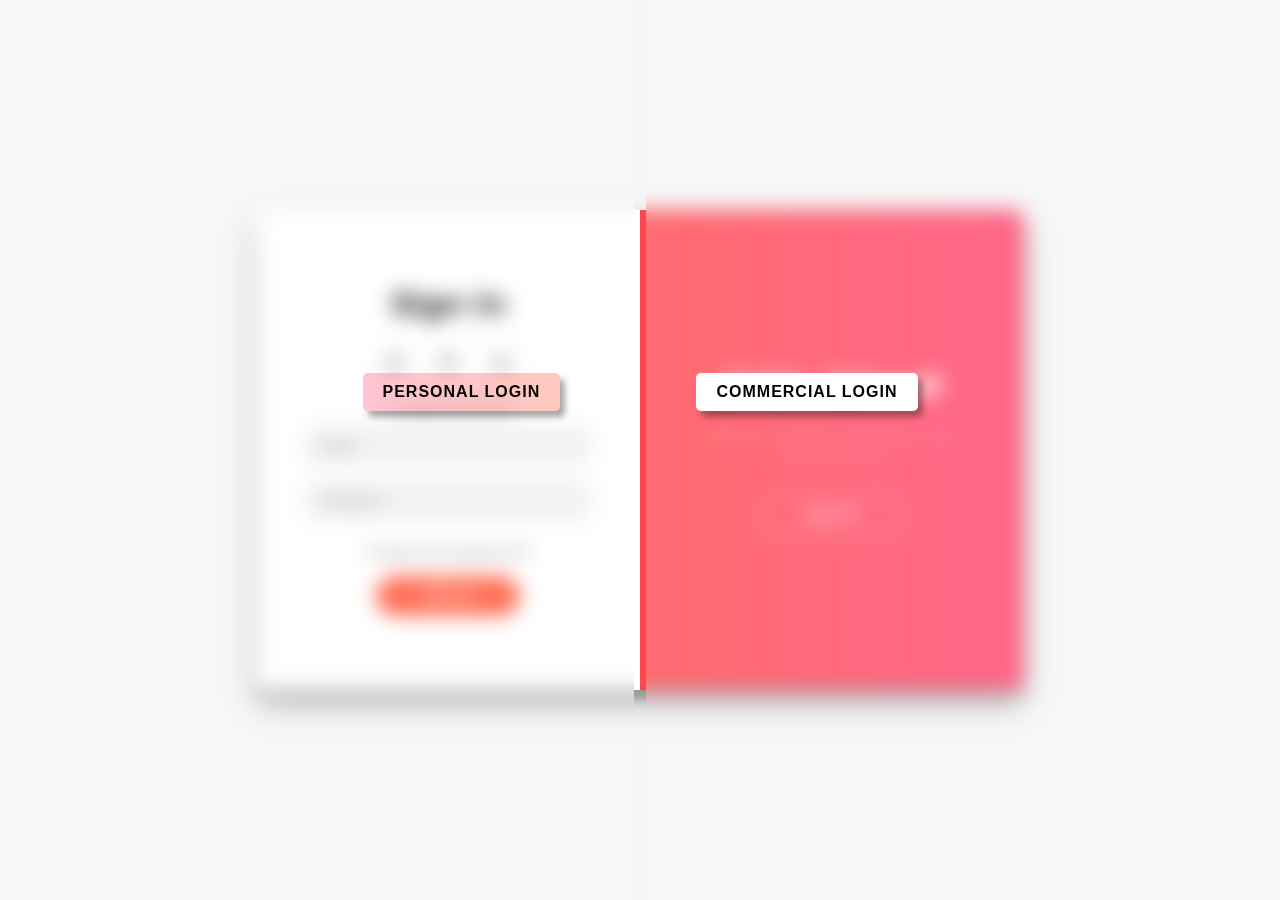
==== index.html @ b409294d "1st commit" ====
<!DOCTYPE html>
<html lang="en">

<head>
    <meta charset="UTF-8">
    <meta name="viewport" content="width=device-width, initial-scale=1.0">
    <title>WEBKNOT</title>
    <link href="https://cdnjs.cloudflare.com/ajax/libs/font-awesome/6.0.0/css/all.min.css" rel="stylesheet" />
    <link rel="icon" type="image/png" href="Asset/Designer.png">
    <style>
        @import url("https://fonts.googleapis.com/css?family=Montserrat:400,800");

        * {
            box-sizing: border-box;
        }

        body {
            background: #f6f5f7;
            display: flex;
            justify-content: center;
            align-items: center;
            flex-direction: column;
            font-family: "Montserrat", sans-serif;
            height: 100vh;
            margin: -20px 0 50px;
        }

        h1 {
            font-weight: bold;
            margin: 0;
        }

        h2 {
            text-align: center;
        }

        p {
            font-size: 14px;
            font-weight: 100;
            line-height: 20px;
            letter-spacing: 0.5px;
            margin: 20px 0 30px;
        }

        span {
            font-size: 12px;
        }

        a {
            color: #333;
            font-size: 14px;
            text-decoration: none;
            margin: 15px 0;
        }

        button {
            border-radius: 20px;
            border: 1px solid #ff4b2b;
            background-color: #ff4b2b;
            color: #ffffff;
            font-size: 12px;
            font-weight: bold;
            padding: 12px 45px;
            letter-spacing: 1px;
            text-transform: uppercase;
            transition: transform 80ms ease-in;
        }

        button:active {
            transform: scale(0.95);
        }

        button:focus {
            outline: none;
        }

        button.ghost {
            background-color: transparent;
            border-color: #ffffff;
        }

        form {
            background-color: #ffffff;
            display: flex;
            align-items: center;
            justify-content: center;
            flex-direction: column;
            padding: 0 50px;
            height: 100%;
            text-align: center;
        }

        input {
            background-color: #eee;
            border: none;
            padding: 12px 15px;
            margin: 8px 0;
            width: 100%;
        }

        .container {
            background-color: #fff;
            border-radius: 10px;
            box-shadow: 0 14px 28px rgba(0, 0, 0, 0.25), 0 10px 10px rgba(0, 0, 0, 0.22);
            position: relative;
            overflow: hidden;
            width: 768px;
            max-width: 100%;
            min-height: 480px;
        }

        .form-container {
            position: absolute;
            top: 0;
            height: 100%;
            transition: all 0.6s ease-in-out;
        }

        .sign-in-container {
            left: 0;
            width: 50%;
            z-index: 2;
        }

        .container.right-panel-active .sign-in-container {
            transform: translateX(100%);
        }

        .sign-up-container {
            left: 0;
            width: 50%;
            opacity: 0;
            z-index: 1;
        }

        .container.right-panel-active .sign-up-container {
            transform: translateX(100%);
            opacity: 1;
            z-index: 5;
            animation: show 0.6s;
        }

        @keyframes show {

            0%,
            49.99% {
                opacity: 0;
                z-index: 1;
            }

            50%,
            100% {
                opacity: 1;
                z-index: 5;
            }
        }

        .overlay-container {
            position: absolute;
            top: 0;
            left: 50%;
            width: 50%;
            height: 100%;
            overflow: hidden;
            transition: transform 0.6s ease-in-out;
            z-index: 100;
        }

        .container.right-panel-active .overlay-container {
            transform: translateX(-100%);
        }

        .overlay {
            background: #ff416c;
            background: -webkit-linear-gradient(to right, #ff4b2b, #ff416c);
            background: linear-gradient(to right, #ff4b2b, #ff416c);
            background-repeat: no-repeat;
            background-size: cover;
            background-position: 0 0;
            color: #ffffff;
            position: relative;
            left: -100%;
            height: 100%;
            width: 200%;
            transform: translateX(0);
            transition: transform 0.6s ease-in-out;
        }

        .container.right-panel-active .overlay {
            transform: translateX(50%);
        }

        .overlay-panel {
            position: absolute;
            display: flex;
            align-items: center;
            justify-content: center;
            flex-direction: column;
            padding: 0 40px;
            text-align: center;
            top: 0;
            height: 100%;
            width: 50%;
            transform: translateX(0);
            transition: transform 0.6s ease-in-out;
        }

        .overlay-left {
            transform: translateX(-20%);
        }

        .container.right-panel-active .overlay-left {
            transform: translateX(0);
        }

        .overlay-right {
            right: 0;
            transform: translateX(0);
        }

        .container.right-panel-active .overlay-right {
            transform: translateX(20%);
        }

        .social-container {
            margin: 20px 0;
        }

        .social-container a {
            border: 1px solid #dddddd;
            border-radius: 50%;
            display: inline-flex;
            justify-content: center;
            align-items: center;
            margin: 0 5px;
            height: 40px;
            width: 40px;
        }

        footer {
            background-color: #222;
            color: #fff;
            font-size: 14px;
            bottom: 0;
            position: fixed;
            left: 0;
            right: 0;
            text-align: center;
            z-index: 999;
        }

        footer p {
            margin: 10px 0;
        }

        footer i {
            color: red;
        }

        footer a {
            color: #3c97bf;
            text-decoration: none;
        }

        /* transperent top page start */
        body {
            margin: 0;
            height: 100vh;
            display: flex;
            justify-content: center;
            align-items: center;
            /* background-image: url('your-background-image.jpg'); Optional: Add a background image */
            background-size: cover;
            background-position: center;
            position: relative;
        }

        .glass-effect {
            display: flex;
            flex-direction: row;
        }

        .glass-effect-left {
            position: absolute;
            top: 0;
            left: 0;
            width: 49.5%;
            height: 100%;
            background: rgba(255, 255, 255, 0.2);
            /* Semi-transparent background */
            backdrop-filter: blur(10px);
            /* Apply blur effect */
            z-index: 9998;
            /* Ensure it is on top of all elements */
            pointer-events: none;
            /* Allow clicks to pass through */
            transition: transform 2s linear, opacity 2s linear;
            ;
            /* Add transition for transform and opacity */
        }

        .glass-effect-right {
            position: absolute;
            top: 0;
            right: 0;
            width: 49.5%;
            height: 100%;
            background: rgba(255, 255, 255, 0.2);
            /* Semi-transparent background */
            backdrop-filter: blur(10px);
            /* Apply blur effect */
            z-index: 9998;
            /* Ensure it is on top of all elements */
            pointer-events: none;
            /* Allow clicks to pass through */
            transition: transform 2s linear, opacity 2s linear;
            /* Add transition for transform and opacity */
        }

        .glass-effect.move-left,
        .left-button.move-left {
            transform: translateX(-100%);
            /* Move to the left */
            opacity: 0;
            /* Fade out */
            transition-duration: 2s;
        }

        .glass-effect.move-right,
        .right-button.move-right {
            transform: translateX(100%);
            /* Move to the left */
            opacity: 0;
            /* Fade out */
            transition-duration: 2s;
        }

        /* .glass-effect::before {
    content: '';
    position: absolute;
    top: 0;
    left: 50%;
    width: 8px; Adjust the width of the line
    height: 100%;
    background: rgba(0, 0, 0, 0.223); Color of the line
    transform: translateX(-50%) rotate(10deg); Rotate to create the diagonal effect
    transform-origin: top left; Set the origin for the rotation
    z-index: 9999; Ensure it is on top of the glass effect
} */
        .button-container {
            position: relative;
            display: flex;
            justify-content: space-between;
            top: 34%;
            margin: auto;
            width: 555px;
            z-index: 10001;
            /* Ensure buttons are on top of the glass effect */
        }

        .left-button,
        .right-button {
            padding: 10px 20px;
            font-size: 1rem;
            cursor: pointer;
            color: black;

            border: none;
            border-radius: 5px;
            box-shadow: 5px 6px 6px rgb(0 0 0 / 34%);
        }

        .left-button {
            background: linear-gradient(to left, rgb(255 75 43 / 30%), rgb(255 65 108 / 30%));
            margin-right: auto;
        }

        .right-button {
            background-color: rgb(255, 255, 255);
            margin-left: auto;
        }

        /*transperent top page end   */
    </style>
</head>

<body>

    <div class="glass-effect">
        <div class="glass-effect-left"></div>
        <div class="glass-effect-right"></div>
    </div>

    <div class="container " id="container">
        <div class="button-container">
            <button class="left-button" onclick="moveAndDisappear()">Personal Login</button>
            <button class="right-button" onclick="moveAndDisappear()">Commercial Login</button>
        </div>
        <div class="form-container sign-up-container">
            <form action="#" id="signup-form myForm" disabled>
                <h1>Create Account</h1>
                <div class="social-container">
                    <a href="#" class="social"><i class="fab fa-google"></i></a>
                    <a href="#" class="social"><i class="fab fa-github"></i></a>
                    <a href="#" class="social"><i class="fab fa-linkedin-in"></i></a>
                </div>
                <span>or use your email for registration</span>
                <input type="text" placeholder="Name" />
                <input type="email" placeholder="Email" />
                <input type="password" placeholder="Password" />
                <button onclick="handleSubmit(event) ">Sign Up</button>
            </form>
        </div>
        <div class="form-container sign-in-container">
            <form action="#" id="myForm" disabled>
                <h1>Sign in</h1>
                <div class="social-container">
                    <a href="#" class="social"><i class="fab fa-google"></i></a>
                    <a href="#" class="social"><i class="fab fa-github"></i></a>
                    <a href="#" class="social"><i class="fab fa-linkedin-in"></i></a>
                </div>
                <span>or use your account</span>
                <input type="email" placeholder="Email" />
                <input type="password" placeholder="Password" />
                <a href="#">Forgot your password?</a>
                <button onclick="handleSubmit(event) ">Sign In</button>
            </form>
        </div>
        <div class="overlay-container">
            <div class="overlay">
                <div class="overlay-panel overlay-left">
                    <h1>Welcome Back!</h1>
                    <p>To keep connected with us please login with your personal info</p>
                    <button class="ghost" id="signIn">Sign In</button>
                </div>
                <div class="overlay-panel overlay-right">
                    <h1>Hello, Friend!</h1>
                    <p>Enter your personal details and start journey with us</p>
                    <button class="ghost" id="signUp">Sign Up</button>
                </div>
            </div>
        </div>
    </div>

    <script>

        // before sine up start 
        // script.js
        function moveAndDisappear() {
            const glassEffectLeft = document.querySelector('.glass-effect');
            const glassEffectRight = document.querySelector('.glass-effect');
            const personalButton = document.querySelector('.left-button');
            const CommercialButton = document.querySelector('.right-button');
            const container = document.querySelector('.container ');
            glassEffectLeft.classList.add('move-left');
            glassEffectRight.classList.add('move-right');
            personalButton.classList.add('move-left');
            CommercialButton.classList.add('move-right');
            container.classList.add('move-right');
            // activating the form 
            document.getElementById('myForm').disabled = false;
        }

        // before sine up end 
        const signUpButton = document.getElementById("signUp");
        const signInButton = document.getElementById("signIn");
        const container = document.getElementById("container");

        signUpButton.addEventListener("click", () => {
            container.classList.add("right-panel-active");
        });

        signInButton.addEventListener("click", () => {
            container.classList.remove("right-panel-active");
        });
        function handleSubmit(event) {
            event.preventDefault();
            window.location.href = 'SelectAnalys.html';
        }
    </script>
</body>

</html>
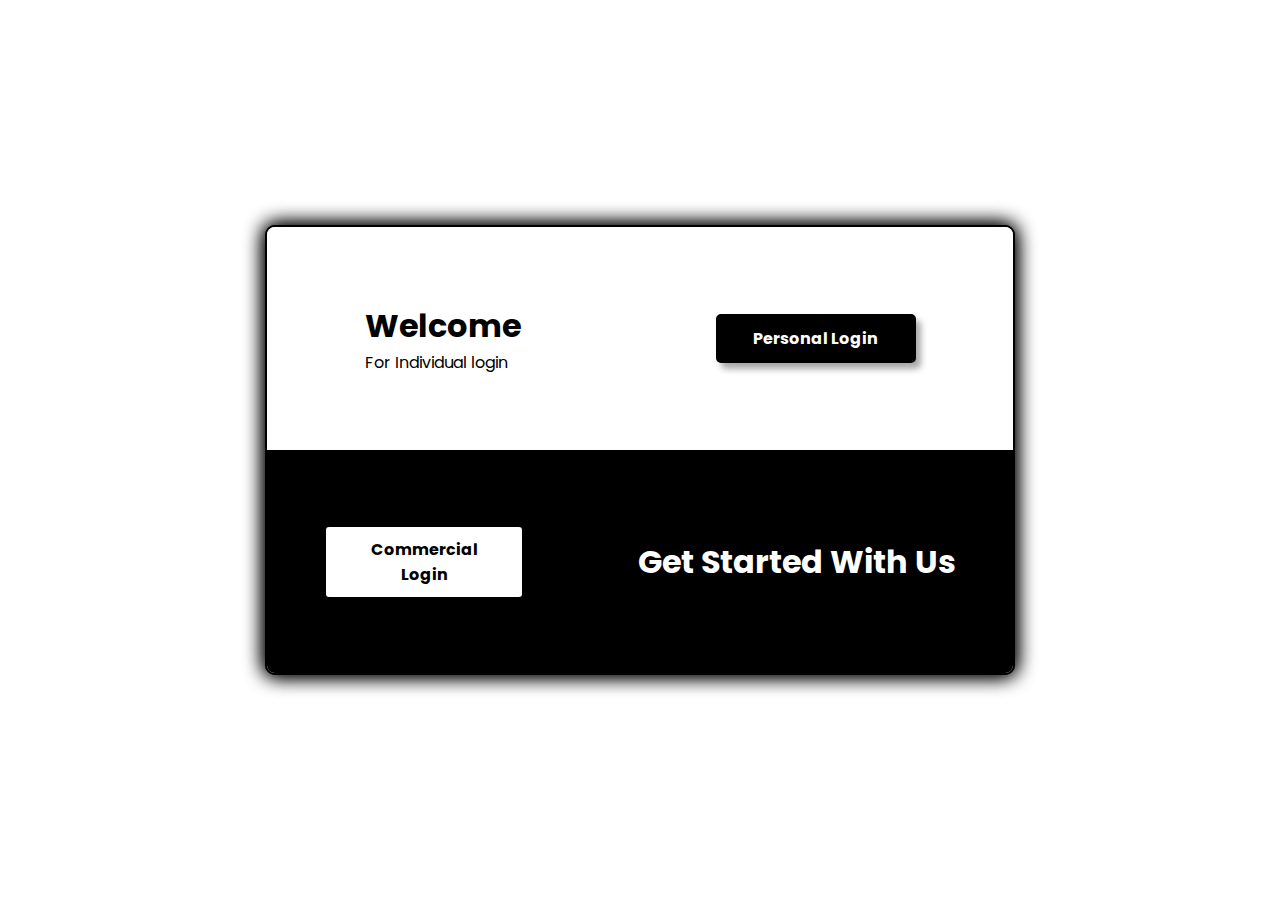
==== commit d9afa18d: "Sign page changed to white and blaccolor sign page and front end update" ====
--- a/index.html
+++ b/index.html
@@ -1,320 +1,55 @@
 <!DOCTYPE html>
 <html lang="en">
+<!-- coding by @_.codedevotee -->
 
 <head>
     <meta charset="UTF-8">
     <meta name="viewport" content="width=device-width, initial-scale=1.0">
-    <title>WEBKNOT</title>
-    <link href="https://cdnjs.cloudflare.com/ajax/libs/font-awesome/6.0.0/css/all.min.css" rel="stylesheet" />
-    <link rel="icon" type="image/png" href="Asset/Designer.png">
+    <title>Login Register form</title>
+
+    <!--Boxicons CDN-->
+    <link href='https://unpkg.com/boxicons@2.1.4/css/boxicons.min.css' rel='stylesheet'>
+
+    <!--Custom CSS-->
+    <link rel="stylesheet" href="Asset/style.css">
     <style>
-        @import url("https://fonts.googleapis.com/css?family=Montserrat:400,800");
-
-        * {
-            box-sizing: border-box;
-        }
-
-        body {
-            background: #f6f5f7;
-            display: flex;
-            justify-content: center;
+        /* black and white signin page top start */
+        .Sign-wrapper {
+            z-index: 101;
+            display: flex;
+            flex-direction: column;
+        }
+
+        .top-white {
+            display: flex;
+            flex-direction: row;
+            justify-content: space-around;
+            width: 100%;
+            height: 50%;
+            background-color: rgb(255, 255, 255);
             align-items: center;
-            flex-direction: column;
-            font-family: "Montserrat", sans-serif;
-            height: 100vh;
-            margin: -20px 0 50px;
-        }
-
-        h1 {
-            font-weight: bold;
-            margin: 0;
-        }
-
-        h2 {
-            text-align: center;
-        }
-
-        p {
-            font-size: 14px;
-            font-weight: 100;
-            line-height: 20px;
-            letter-spacing: 0.5px;
-            margin: 20px 0 30px;
-        }
-
-        span {
-            font-size: 12px;
-        }
-
-        a {
-            color: #333;
-            font-size: 14px;
-            text-decoration: none;
-            margin: 15px 0;
-        }
-
-        button {
-            border-radius: 20px;
-            border: 1px solid #ff4b2b;
-            background-color: #ff4b2b;
-            color: #ffffff;
-            font-size: 12px;
-            font-weight: bold;
-            padding: 12px 45px;
-            letter-spacing: 1px;
-            text-transform: uppercase;
-            transition: transform 80ms ease-in;
-        }
-
-        button:active {
-            transform: scale(0.95);
-        }
-
-        button:focus {
-            outline: none;
-        }
-
-        button.ghost {
-            background-color: transparent;
-            border-color: #ffffff;
-        }
-
-        form {
-            background-color: #ffffff;
-            display: flex;
+        }
+
+
+        .bottom-black {
+            display: flex;
+            flex-direction: row-reverse;
+            justify-content: space-around;
             align-items: center;
-            justify-content: center;
-            flex-direction: column;
-            padding: 0 50px;
-            height: 100%;
-            text-align: center;
-        }
-
-        input {
-            background-color: #eee;
-            border: none;
-            padding: 12px 15px;
-            margin: 8px 0;
             width: 100%;
-        }
-
-        .container {
-            background-color: #fff;
-            border-radius: 10px;
-            box-shadow: 0 14px 28px rgba(0, 0, 0, 0.25), 0 10px 10px rgba(0, 0, 0, 0.22);
-            position: relative;
-            overflow: hidden;
-            width: 768px;
-            max-width: 100%;
-            min-height: 480px;
-        }
-
-        .form-container {
+            height: 50%;
+            background-color: black;
+
+        }
+
+        .bottom-black h1 {
+            color: white;
+        }
+
+        .glass-effect {
             position: absolute;
-            top: 0;
-            height: 100%;
-            transition: all 0.6s ease-in-out;
-        }
-
-        .sign-in-container {
-            left: 0;
-            width: 50%;
-            z-index: 2;
-        }
-
-        .container.right-panel-active .sign-in-container {
-            transform: translateX(100%);
-        }
-
-        .sign-up-container {
-            left: 0;
-            width: 50%;
-            opacity: 0;
-            z-index: 1;
-        }
-
-        .container.right-panel-active .sign-up-container {
-            transform: translateX(100%);
-            opacity: 1;
-            z-index: 5;
-            animation: show 0.6s;
-        }
-
-        @keyframes show {
-
-            0%,
-            49.99% {
-                opacity: 0;
-                z-index: 1;
-            }
-
-            50%,
-            100% {
-                opacity: 1;
-                z-index: 5;
-            }
-        }
-
-        .overlay-container {
-            position: absolute;
-            top: 0;
-            left: 50%;
-            width: 50%;
-            height: 100%;
-            overflow: hidden;
-            transition: transform 0.6s ease-in-out;
             z-index: 100;
-        }
-
-        .container.right-panel-active .overlay-container {
-            transform: translateX(-100%);
-        }
-
-        .overlay {
-            background: #ff416c;
-            background: -webkit-linear-gradient(to right, #ff4b2b, #ff416c);
-            background: linear-gradient(to right, #ff4b2b, #ff416c);
-            background-repeat: no-repeat;
-            background-size: cover;
-            background-position: 0 0;
-            color: #ffffff;
-            position: relative;
-            left: -100%;
-            height: 100%;
-            width: 200%;
-            transform: translateX(0);
-            transition: transform 0.6s ease-in-out;
-        }
-
-        .container.right-panel-active .overlay {
-            transform: translateX(50%);
-        }
-
-        .overlay-panel {
-            position: absolute;
-            display: flex;
-            align-items: center;
-            justify-content: center;
-            flex-direction: column;
-            padding: 0 40px;
-            text-align: center;
-            top: 0;
-            height: 100%;
-            width: 50%;
-            transform: translateX(0);
-            transition: transform 0.6s ease-in-out;
-        }
-
-        .overlay-left {
-            transform: translateX(-20%);
-        }
-
-        .container.right-panel-active .overlay-left {
-            transform: translateX(0);
-        }
-
-        .overlay-right {
-            right: 0;
-            transform: translateX(0);
-        }
-
-        .container.right-panel-active .overlay-right {
-            transform: translateX(20%);
-        }
-
-        .social-container {
-            margin: 20px 0;
-        }
-
-        .social-container a {
-            border: 1px solid #dddddd;
-            border-radius: 50%;
-            display: inline-flex;
-            justify-content: center;
-            align-items: center;
-            margin: 0 5px;
-            height: 40px;
-            width: 40px;
-        }
-
-        footer {
-            background-color: #222;
-            color: #fff;
-            font-size: 14px;
-            bottom: 0;
-            position: fixed;
-            left: 0;
-            right: 0;
-            text-align: center;
-            z-index: 999;
-        }
-
-        footer p {
-            margin: 10px 0;
-        }
-
-        footer i {
-            color: red;
-        }
-
-        footer a {
-            color: #3c97bf;
-            text-decoration: none;
-        }
-
-        /* transperent top page start */
-        body {
-            margin: 0;
-            height: 100vh;
-            display: flex;
-            justify-content: center;
-            align-items: center;
-            /* background-image: url('your-background-image.jpg'); Optional: Add a background image */
-            background-size: cover;
-            background-position: center;
-            position: relative;
-        }
-
-        .glass-effect {
-            display: flex;
-            flex-direction: row;
-        }
-
-        .glass-effect-left {
-            position: absolute;
-            top: 0;
-            left: 0;
-            width: 49.5%;
-            height: 100%;
-            background: rgba(255, 255, 255, 0.2);
-            /* Semi-transparent background */
-            backdrop-filter: blur(10px);
-            /* Apply blur effect */
-            z-index: 9998;
-            /* Ensure it is on top of all elements */
-            pointer-events: none;
-            /* Allow clicks to pass through */
-            transition: transform 2s linear, opacity 2s linear;
-            ;
-            /* Add transition for transform and opacity */
-        }
-
-        .glass-effect-right {
-            position: absolute;
-            top: 0;
-            right: 0;
-            width: 49.5%;
-            height: 100%;
-            background: rgba(255, 255, 255, 0.2);
-            /* Semi-transparent background */
-            backdrop-filter: blur(10px);
-            /* Apply blur effect */
-            z-index: 9998;
-            /* Ensure it is on top of all elements */
-            pointer-events: none;
-            /* Allow clicks to pass through */
-            transition: transform 2s linear, opacity 2s linear;
-            /* Add transition for transform and opacity */
+            display: flex;
         }
 
         .glass-effect.move-left,
@@ -335,149 +70,191 @@
             transition-duration: 2s;
         }
 
-        /* .glass-effect::before {
-    content: '';
-    position: absolute;
-    top: 0;
-    left: 50%;
-    width: 8px; Adjust the width of the line
-    height: 100%;
-    background: rgba(0, 0, 0, 0.223); Color of the line
-    transform: translateX(-50%) rotate(10deg); Rotate to create the diagonal effect
-    transform-origin: top left; Set the origin for the rotation
-    z-index: 9999; Ensure it is on top of the glass effect
-} */
-        .button-container {
+        /* buttons in glass effect start  */
+        .button-container button {
+            cursor: pointer;
+        }
+
+        /* .button-container {
             position: relative;
-            display: flex;
-            justify-content: space-between;
-            top: 34%;
-            margin: auto;
-            width: 555px;
+            top: 45%;
             z-index: 10001;
-            /* Ensure buttons are on top of the glass effect */
-        }
+           
+        } */
 
         .left-button,
         .right-button {
             padding: 10px 20px;
             font-size: 1rem;
             cursor: pointer;
-            color: black;
-
             border: none;
             border-radius: 5px;
             box-shadow: 5px 6px 6px rgb(0 0 0 / 34%);
+            width: 200px;
+            border: 2px solid black;
         }
 
         .left-button {
-            background: linear-gradient(to left, rgb(255 75 43 / 30%), rgb(255 65 108 / 30%));
+
+            right: 5%;
+            font-weight: bold;
+            color: rgb(255, 255, 255);
+            /* background: linear-gradient(to left, rgba(0, 0, 0, 0.3), rgba(0, 0, 0, 0.3)); */
             margin-right: auto;
+            background-color: rgb(0, 0, 0);
         }
 
         .right-button {
-            background-color: rgb(255, 255, 255);
+
+            color: rgb(0, 0, 0);
+            font-weight: bold;
+            left: 5%;
+            /* background: linear-gradient(to left, rgba(0, 0, 0, 0.3), rgba(0, 0, 0, 0.3)); */
+            background-color: white;
             margin-left: auto;
         }
 
-        /*transperent top page end   */
+        /* buttons in glass effect end  */
+        /* Glass effect top of page  end   */
+        /* black and white signin page top end */
     </style>
+
 </head>
 
 <body>
-
+    <!-- FOR SOURCE CODE COMMENT "CODE" -->
     <div class="glass-effect">
-        <div class="glass-effect-left"></div>
-        <div class="glass-effect-right"></div>
+        <div class="wrapper Sign-wrapper">
+            <span class="top-white">
+                <div class="signin-text">
+                    <h1>Welcome</h1>
+                    <span>For Individual login</span>
+                </div>
+                <div class="button-container">
+                    <button class="left-button" onclick="moveAndDisappear()">Personal
+                        Login</button>
+                </div>
+            </span>
+            <span class="bottom-black">
+                <div class="signin-text">
+                    <h1>Get Started With Us</h1>
+                </div>
+                <div class="button-container">
+                    <button class="right-button" onclick="moveAndDisappear()">Commercial
+                        Login</button>
+                </div>
+            </span>
+        </div>
     </div>
-
-    <div class="container " id="container">
-        <div class="button-container">
-            <button class="left-button" onclick="moveAndDisappear()">Personal Login</button>
-            <button class="right-button" onclick="moveAndDisappear()">Commercial Login</button>
-        </div>
-        <div class="form-container sign-up-container">
-            <form action="#" id="signup-form myForm" disabled>
-                <h1>Create Account</h1>
-                <div class="social-container">
-                    <a href="#" class="social"><i class="fab fa-google"></i></a>
-                    <a href="#" class="social"><i class="fab fa-github"></i></a>
-                    <a href="#" class="social"><i class="fab fa-linkedin-in"></i></a>
-                </div>
-                <span>or use your email for registration</span>
-                <input type="text" placeholder="Name" />
-                <input type="email" placeholder="Email" />
-                <input type="password" placeholder="Password" />
-                <button onclick="handleSubmit(event) ">Sign Up</button>
+    <div class="wrapper wrapper2">
+        <span class="rotate-bg"></span>
+        <span class="rotate-bg2"></span>
+
+        <div class="form-box login">
+            <h2 class="title animation" style="--i:0; --j:21">Login</h2>
+            <form action="#">
+
+                <div class="input-box animation" style="--i:1; --j:22">
+                    <input type="text" required>
+                    <label for="">Username</label>
+                    <i class='bx bxs-user'></i>
+                </div>
+
+                <div class="input-box animation" style="--i:2; --j:23">
+                    <input type="password" required>
+                    <label for="">Password</label>
+                    <i class='bx bxs-lock-alt'></i>
+                </div>
+                <button type="submit" onclick="handleSubmit(event) " class="btn animation"
+                    style="--i:3; --j:24">Login</button>
+                <div class="linkTxt animation" style="--i:5; --j:25">
+                    <p>Don't have an account? <a href="#" class="register-link">Sign Up</a></p>
+                </div>
             </form>
         </div>
-        <div class="form-container sign-in-container">
-            <form action="#" id="myForm" disabled>
-                <h1>Sign in</h1>
-                <div class="social-container">
-                    <a href="#" class="social"><i class="fab fa-google"></i></a>
-                    <a href="#" class="social"><i class="fab fa-github"></i></a>
-                    <a href="#" class="social"><i class="fab fa-linkedin-in"></i></a>
-                </div>
-                <span>or use your account</span>
-                <input type="email" placeholder="Email" />
-                <input type="password" placeholder="Password" />
-                <a href="#">Forgot your password?</a>
-                <button onclick="handleSubmit(event) ">Sign In</button>
+
+        <div class="info-text login">
+            <h2 class="animation" style="--i:0; --j:20">Welcome Back!</h2>
+            <p class="animation" style="--i:1; --j:21">Lorem ipsum dolor sit amet consectetur adipisicing elit.
+                Deleniti,rem?</p>
+        </div>
+
+
+
+
+
+
+
+        <div class="form-box register">
+
+            <h2 class="title animation" style="--i:17; --j:0">Sign Up</h2>
+
+            <form action="#">
+
+                <div class="input-box animation" style="--i:18; --j:1">
+                    <input type="text" required>
+                    <label for="">Username</label>
+                    <i class='bx bxs-user'></i>
+                </div>
+
+                <div class="input-box animation" style="--i:19; --j:2">
+                    <input type="email" required>
+                    <label for="">Email</label>
+                    <i class='bx bxs-envelope'></i>
+                </div>
+
+                <div class="input-box animation" style="--i:20; --j:3">
+                    <input type="password" required>
+                    <label for="">Password</label>
+                    <i class='bx bxs-lock-alt'></i>
+                </div>
+
+                <button type="submit" onclick="alert('SignUp Successfull')" class="btn Second-SignUp animation"
+                    style="--i:21;--j:4">Sign
+                    Up</button>
+
+                <div class="linkTxt animation" style="--i:22; --j:5">
+                    <p>Already have an account? <a href="#" class="login-link">Login</a></p>
+                </div>
+
             </form>
         </div>
-        <div class="overlay-container">
-            <div class="overlay">
-                <div class="overlay-panel overlay-left">
-                    <h1>Welcome Back!</h1>
-                    <p>To keep connected with us please login with your personal info</p>
-                    <button class="ghost" id="signIn">Sign In</button>
-                </div>
-                <div class="overlay-panel overlay-right">
-                    <h1>Hello, Friend!</h1>
-                    <p>Enter your personal details and start journey with us</p>
-                    <button class="ghost" id="signUp">Sign Up</button>
-                </div>
-            </div>
-        </div>
+
+        <div class="info-text register">
+            <h2 class="animation" style="--i:17; --j:0;">Welcome Back!</h2>
+            <p class="animation" style="--i:18; --j:1;">Lorem ipsum dolor sit amet consectetur adipisicing elit.
+                Deleniti,rem?</p>
+        </div>
+
     </div>
-
     <script>
+        document.querySelectorAll('form input, form button').forEach(element => {
+            element.disabled = true;
+        });
 
         // before sine up start 
         // script.js
         function moveAndDisappear() {
-            const glassEffectLeft = document.querySelector('.glass-effect');
             const glassEffectRight = document.querySelector('.glass-effect');
             const personalButton = document.querySelector('.left-button');
             const CommercialButton = document.querySelector('.right-button');
-            const container = document.querySelector('.container ');
-            glassEffectLeft.classList.add('move-left');
             glassEffectRight.classList.add('move-right');
             personalButton.classList.add('move-left');
             CommercialButton.classList.add('move-right');
-            container.classList.add('move-right');
             // activating the form 
-            document.getElementById('myForm').disabled = false;
-        }
-
+            document.querySelectorAll('form input, form button').forEach(element => {
+                element.disabled = false;
+            });
+            setTimeout(() => {
+                document.querySelector('.Sign-wrapper').style.display = "none";
+
+            }, 1500);
+        }
         // before sine up end 
-        const signUpButton = document.getElementById("signUp");
-        const signInButton = document.getElementById("signIn");
-        const container = document.getElementById("container");
-
-        signUpButton.addEventListener("click", () => {
-            container.classList.add("right-panel-active");
-        });
-
-        signInButton.addEventListener("click", () => {
-            container.classList.remove("right-panel-active");
-        });
-        function handleSubmit(event) {
-            event.preventDefault();
-            window.location.href = 'SelectAnalys.html';
-        }
+        const handleSubmit = e => (e.preventDefault(), (window.location.href = "SelectAnalys.html"));
     </script>
+
+    <script src="Asset/script.js"></script>
 </body>
 
 </html>--- a/Asset/style.css
+++ b/Asset/style.css
@@ -0,0 +1,331 @@
+@import url('https://fonts.googleapis.com/css2?family=Poppins:wght@300;400;500;600;700;800&display=swap');
+
+:root {
+    --white: #fff;
+    --black: #000;
+    --lightBulue: #17a;
+}
+
+* {
+    margin: 0;
+    padding: 0;
+    box-sizing: border-box;
+    font-family: 'Poppins', sans-serif;
+}
+
+body {
+    display: flex;
+    justify-content: center;
+    align-items: center;
+    min-height: 100vh;
+}
+
+.wrapper {
+    position: relative;
+    width: 750px;
+    height: 450px;
+    background: var(--white);
+    border: 2px solid var(--black);
+    border-radius: 10px;
+    box-shadow: 0 0 20px var(--black);
+    overflow: hidden;
+}
+
+
+.wrapper .form-box {
+    position: absolute;
+    top: 0;
+    width: 50%;
+    height: 100%;
+    display: flex;
+    justify-content: center;
+    flex-direction: column;
+}
+
+.wrapper .form-box.login {
+    left: 0;
+    padding: 0 60px 0 40px;
+}
+
+.form-box h2 {
+    margin-bottom: 10px;
+    position: relative;
+    font-size: 32px;
+    color: var(--black);
+    text-align: center;
+}
+
+.form-box h2::after {
+    content: "";
+    position: absolute;
+    bottom: -10px;
+    left: 50%;
+    transform: translateX(-50%);
+    width: 40px;
+    height: 4px;
+    background: var(--black);
+}
+
+.form-box .input-box {
+    position: relative;
+    width: 100%;
+    height: 50px;
+    margin: 25px 0;
+}
+
+.input-box input {
+    width: 100%;
+    height: 100%;
+    background: transparent;
+    color: var(--black);
+    font-size: 16px;
+    font-weight: 500;
+    border: none;
+    outline: none;
+    border-bottom: 2px solid var(--black);
+    transition: .5s;
+    padding-right: 23px;
+}
+
+.input-box input:focus,
+.input-box input:valid {
+    border-bottom-color: var(--lightBulue);
+}
+
+.input-box label {
+    position: absolute;
+    top: 50%;
+    left: 0;
+    transform: translateY(-50%);
+    font-size: 16px;
+    color: var(--black);
+    pointer-events: none;
+    transition: 0.5s;
+}
+
+
+.input-box input:focus~label,
+.input-box input:valid~label {
+    top: -5px;
+    color: var(--lightBulue);
+}
+
+
+.input-box i {
+    position: absolute;
+    top: 50%;
+    right: 0;
+    transform: translateY(-50%);
+    font-size: 18px;
+    transition: 0.5s;
+}
+
+.input-box input:focus~i,
+.input-box input:valid~i {
+    color: var(--lightBulue);
+}
+
+form button {
+    width: 100%;
+    height: 45px;
+    background-color: var(--black);
+    color: var(--white);
+    border: none;
+    outline: none;
+    border-radius: 40px;
+    cursor: pointer;
+    font-size: 16px;
+    font-weight: 600;
+    transition: .3s;
+}
+
+form button:hover {
+    box-shadow: 0 0 10px rgba(0, 0, 0, 0.8);
+}
+
+form .linkTxt {
+    font-size: 14px;
+    color: var(--black);
+    text-align: center;
+    margin: 20px 0 10px;
+}
+
+.linkTxt p a {
+    color: blue;
+    text-decoration: none;
+    font-weight: 600;
+}
+
+.wrapper .form-box.login .animation {
+    transform: translateX(0);
+    transition: 0.7s ease;
+    opacity: 1;
+    filter: blur(0);
+    transition-delay: calc(.1s * var(--j));
+}
+
+
+.wrapper.active .form-box.login .animation {
+    transform: translateX(-120%);
+    opacity: 0;
+    filter: blur(10px);
+    transition-delay: calc(.1s * var(--i));
+}
+
+
+
+
+
+
+.wrapper .info-text {
+    position: absolute;
+    top: 0;
+    width: 50%;
+    height: 100%;
+    display: flex;
+    flex-direction: column;
+    justify-content: center;
+}
+
+.wrapper .info-text.login {
+    right: 0;
+    text-align: right;
+    padding: 0 40px 60px 150px;
+
+}
+
+.wrapper .info-text h2 {
+    font-size: 36px;
+    color: var(--white);
+    line-height: 1.3;
+    text-transform: uppercase;
+}
+
+.wrapper .info-text p {
+    font-size: 16px;
+    color: var(--white);
+}
+
+
+.wrapper .info-text.login .animation {
+    transform: translateX(0);
+    opacity: 1;
+    filter: blur(0);
+    transition: 0.7s ease;
+    transition-delay: calc(.1s * var(--j));
+}
+
+.wrapper.active .info-text.login .animation {
+    transform: translateX(120px);
+    opacity: 0;
+    filter: blur(10px);
+    transition: 0.7s ease;
+    transition-delay: calc(.1s * var(--i));
+}
+
+
+
+
+
+.wrapper .rotate-bg {
+    position: absolute;
+    top: -4px;
+    right: 0;
+    width: 850px;
+    height: 600px;
+    background: #000;
+    transform: rotate(10deg) skewY(40deg);
+    transform-origin: bottom right;
+    transition: 1.5s ease;
+    transition-delay: 1.6s;
+}
+
+.wrapper.active .rotate-bg {
+    transform: rotate(0) skewY(0);
+    transition-delay: 0.5s;
+}
+
+
+
+
+
+
+
+
+
+
+
+.wrapper .form-box.register {
+    padding: 0 40px 0 60px;
+    right: 0;
+}
+
+.wrapper.active .form-box.register {
+    pointer-events: auto;
+}
+
+
+.wrapper .form-box.register .animation {
+    transform: translateX(120%);
+    opacity: 0;
+    filter: blur(10px);
+    transition: .7s ease;
+    transition-delay: calc(.1s * var(--j));
+}
+
+.wrapper.active .form-box.register .animation {
+    transform: translateX(0);
+    opacity: 1;
+    filter: blur(0);
+    transition-delay: calc(.1s * var(--i));
+}
+
+
+
+.wrapper .info-text.register {
+    left: 0;
+    text-align: left;
+    padding: 0 150px 60px 40px;
+    pointer-events: none;
+}
+
+.wrapper.active .info-text.register {
+    pointer-events: auto;
+}
+
+
+.wrapper .info-text.register .animation {
+    transform: translateX(-120%);
+    opacity: 0;
+    filter: blur(10px);
+    transition: .7s ease;
+    transition-delay: calc(.1s * var(--j));
+}
+
+.wrapper.active .info-text.register .animation {
+    transform: translateX(0);
+    opacity: 1;
+    filter: blur(0);
+    transition-delay: calc(.1s * var(--i));
+}
+
+
+
+
+.wrapper .rotate-bg2 {
+    position: absolute;
+    top: 100%;
+    left: 250px;
+    width: 850px;
+    height: 700px;
+    background: var(--white);
+    transform: rotate(0) skewY(0);
+    transform-origin: bottom left;
+    transition: 1.5s ease;
+    transition-delay: 0.5s;
+}
+
+.wrapper.active .rotate-bg2 {
+    transform: rotate(-11deg) skewY(-40deg);
+    transition-delay: 1.2s;
+}